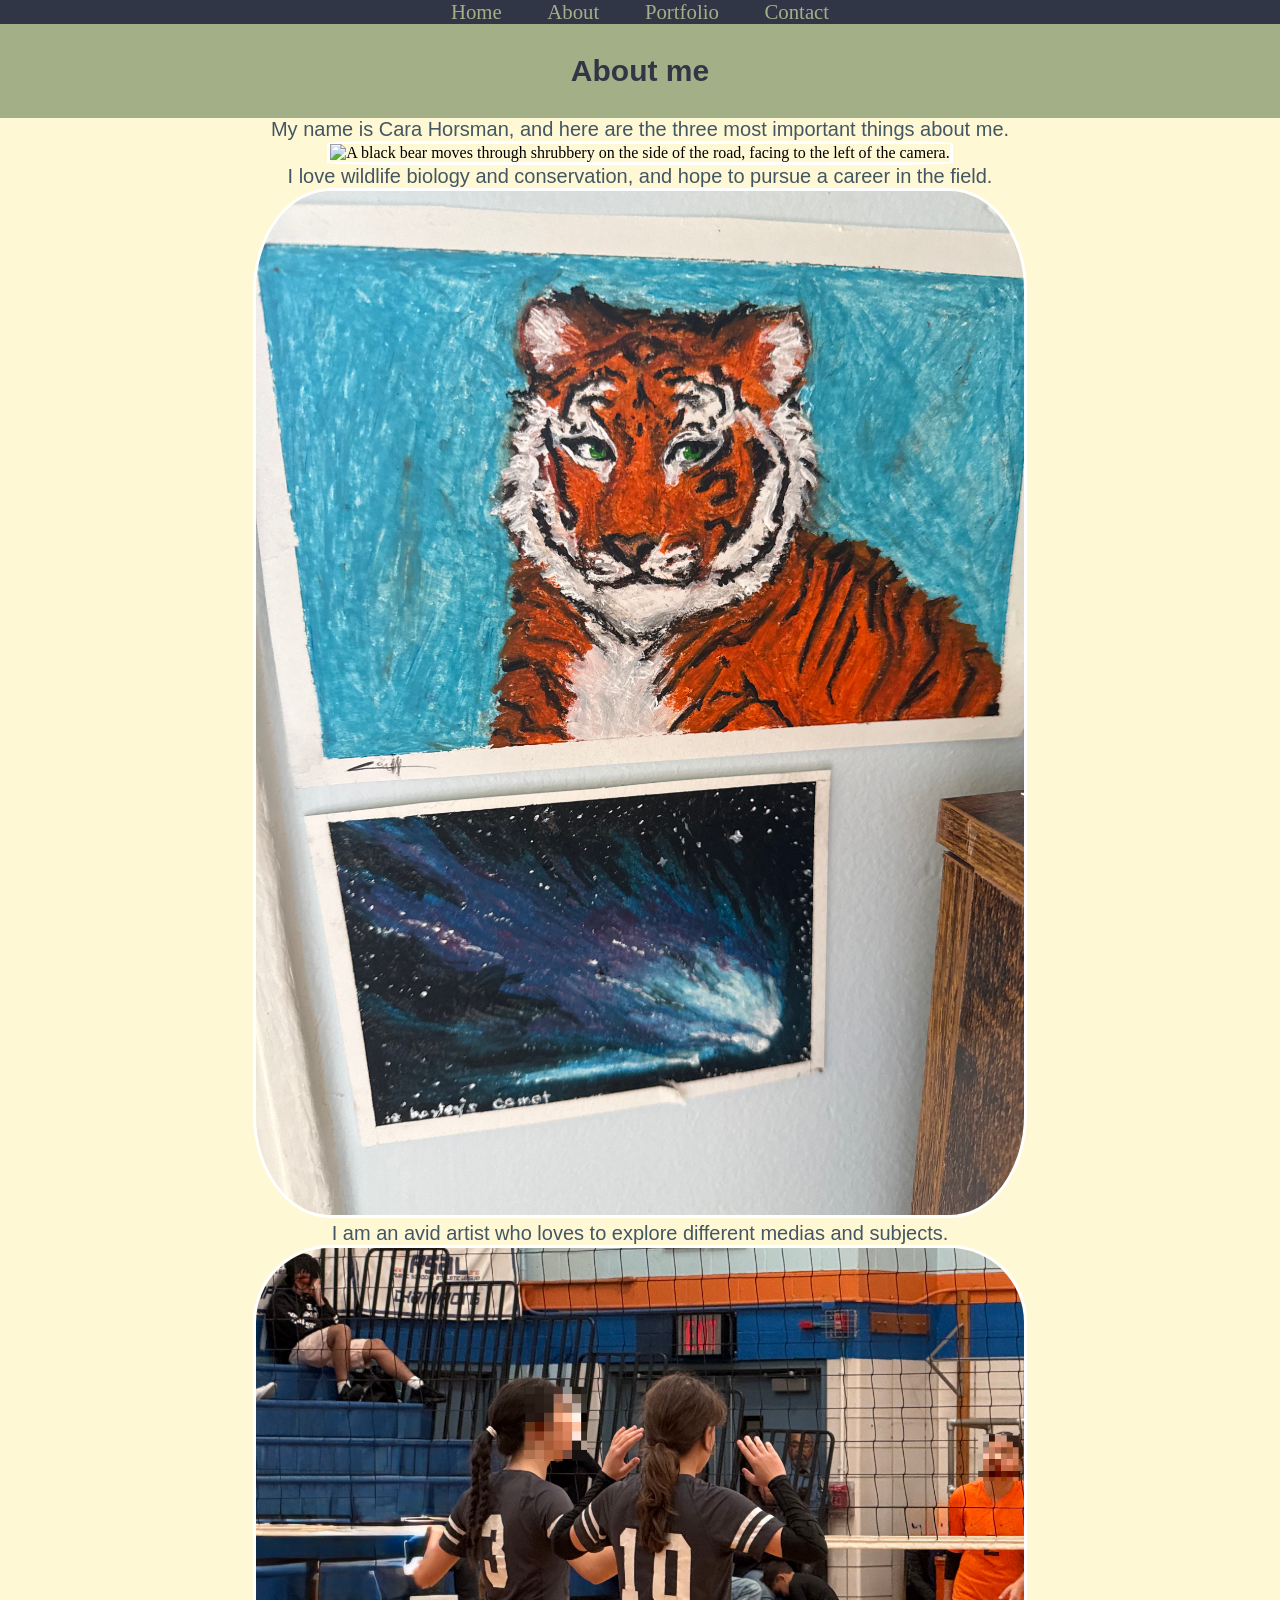
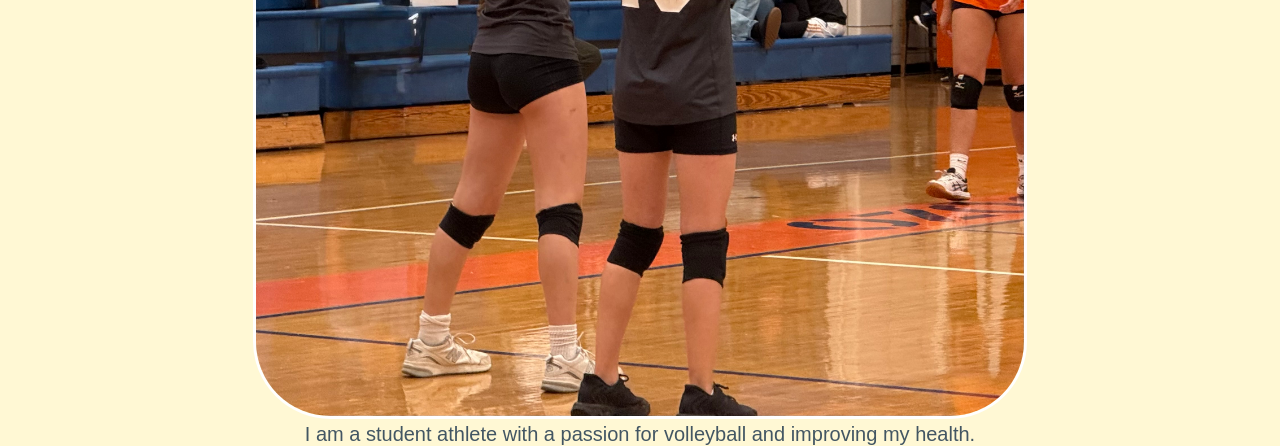
==== about.html @ 9ac759a9 "new file:   Personal-Website.code-workspace modified:   README.md new file:   about.html new file:  " ====
<!DOCTYPE html>
<html>
  <head>
    
    <title>About</title>
    <meta charset="utf-8" />
	  <meta http-equiv="X-UA-Compatible" content="IE=edge" />
	  <meta name="viewport" content="width=device-width, initial-scale=1" />

	  <!-- link the webpage's stylesheet -->
	  <link rel="stylesheet" href="/style.css" />

	  <!-- link the webpage's JavaScript file -->
	  <script src="/script.js" defer></script>

  </head>
  
  <body>
    <header>
      <nav>
        <ul>
          <li>
            <a href="index.html">Home</a>
          </li>
          <li>
            <a href="about.html">About</a>
          </li>
          <li>
            <a href="portfolio.html">Portfolio</a>
          </li>
          <li>
            <a href="contact.html">Contact</a>
          </li>
        </ul>
        <h1>About me</h1>
      
    
      </nav>
    </header>
  </body>
  <p>My name is Cara Horsman, and here are the three most important things about me. </p>
  <img src="assets/bear.jpeg"alt="A black bear moves through shrubbery on the side of the road, facing to the left of the camera.">
  <p>I love wildlife biology and conservation, and hope to pursue a career in the field.</p>
  <img src="assets/tiger.jpeg"alt="Two multimedia art pieces; first an orange tiger with white fur around the ruff, mouth, and belly, with green eyes and a oil pastel background with acrylics used for the fine details, and a blue and purple comet pushing through space with stars dotting around it">
  <p>I am an avid artist who loves to explore different medias and subjects.</p>
  <img src="assets/vb.jpeg"alt="One girl with a gray jersey that says 10 faces a volleyball net, wearing black elbow sleeves, kneepads, and shoes, brown curly hair tied back in a pony-tail, to her left is a dark-haired girl with her hair tied back in a braid sporting the same jersey only with the number three, and wearing white shoes, her face is blurred out. Across the net a girl with her face blurred out has a orange jersey, walking towards the net.">
  <p>I am a student athlete with a passion for volleyball and improving my health.</p>
</html>
---- style.css ----
/* STYLE SECTIONING TAGS */
*{
  margin: 0px;
  padding: 0px;
  text-align: center
 }
body {
 background-color: #FFF8D4; 
}
header {
  background-color: #A3B087;
  text-align: center;
}
main {
  margin-top: 0;
  margin-bottom: 0;
  margin-right: 20%;
  margin-left: 20%;
  text-align: center;
}


/* STYLE TEXT */

h1 {
  font-family: 'Arial', sans-serif;
  text-align: center;
  color: #313647;
  font-size: 30px;
  padding-bottom: 1em;
  padding-top: 1em;
  font-weight: bolder;
}
p {
  font-family: 'Arial', sans-serif;
  text-align: center;
  color: #435663;
  font-size: 20px;
  font-weight: normal;
}

/* STYLE IMAGES */
img {
  max-width: 60%;
  border-radius: 10%;
  border: 3px solid white;
}
/* STYLE NAV BAR */

ul {
  list-style: none;
  background-color: #313647;
  overflow: hidden;
  padding: 1
}
li {
  display: inline;
  text-align: center;
}
li a{
  text-decoration: none;
  color: #A3B087;
  padding: 1em;
  font-size: 1.3em;
}
li a:hover{
  background-color: #FFF8D4;
  
}

/* CLASSES */
.tleftAlign {
  text-align: left;
}
.trightAlign {
  text-align: right;
}
.ileftAlign {
  display: block;
  margin-left: 0;
  margin-right: auto; 
}
.irightAlign {
  display: block;
  margin-left: auto;
  margin-right: 0; 
}

/* IDS */
#amorQuote {
  color: #435663;
  font-weight: bold;
  font-style: italic
}
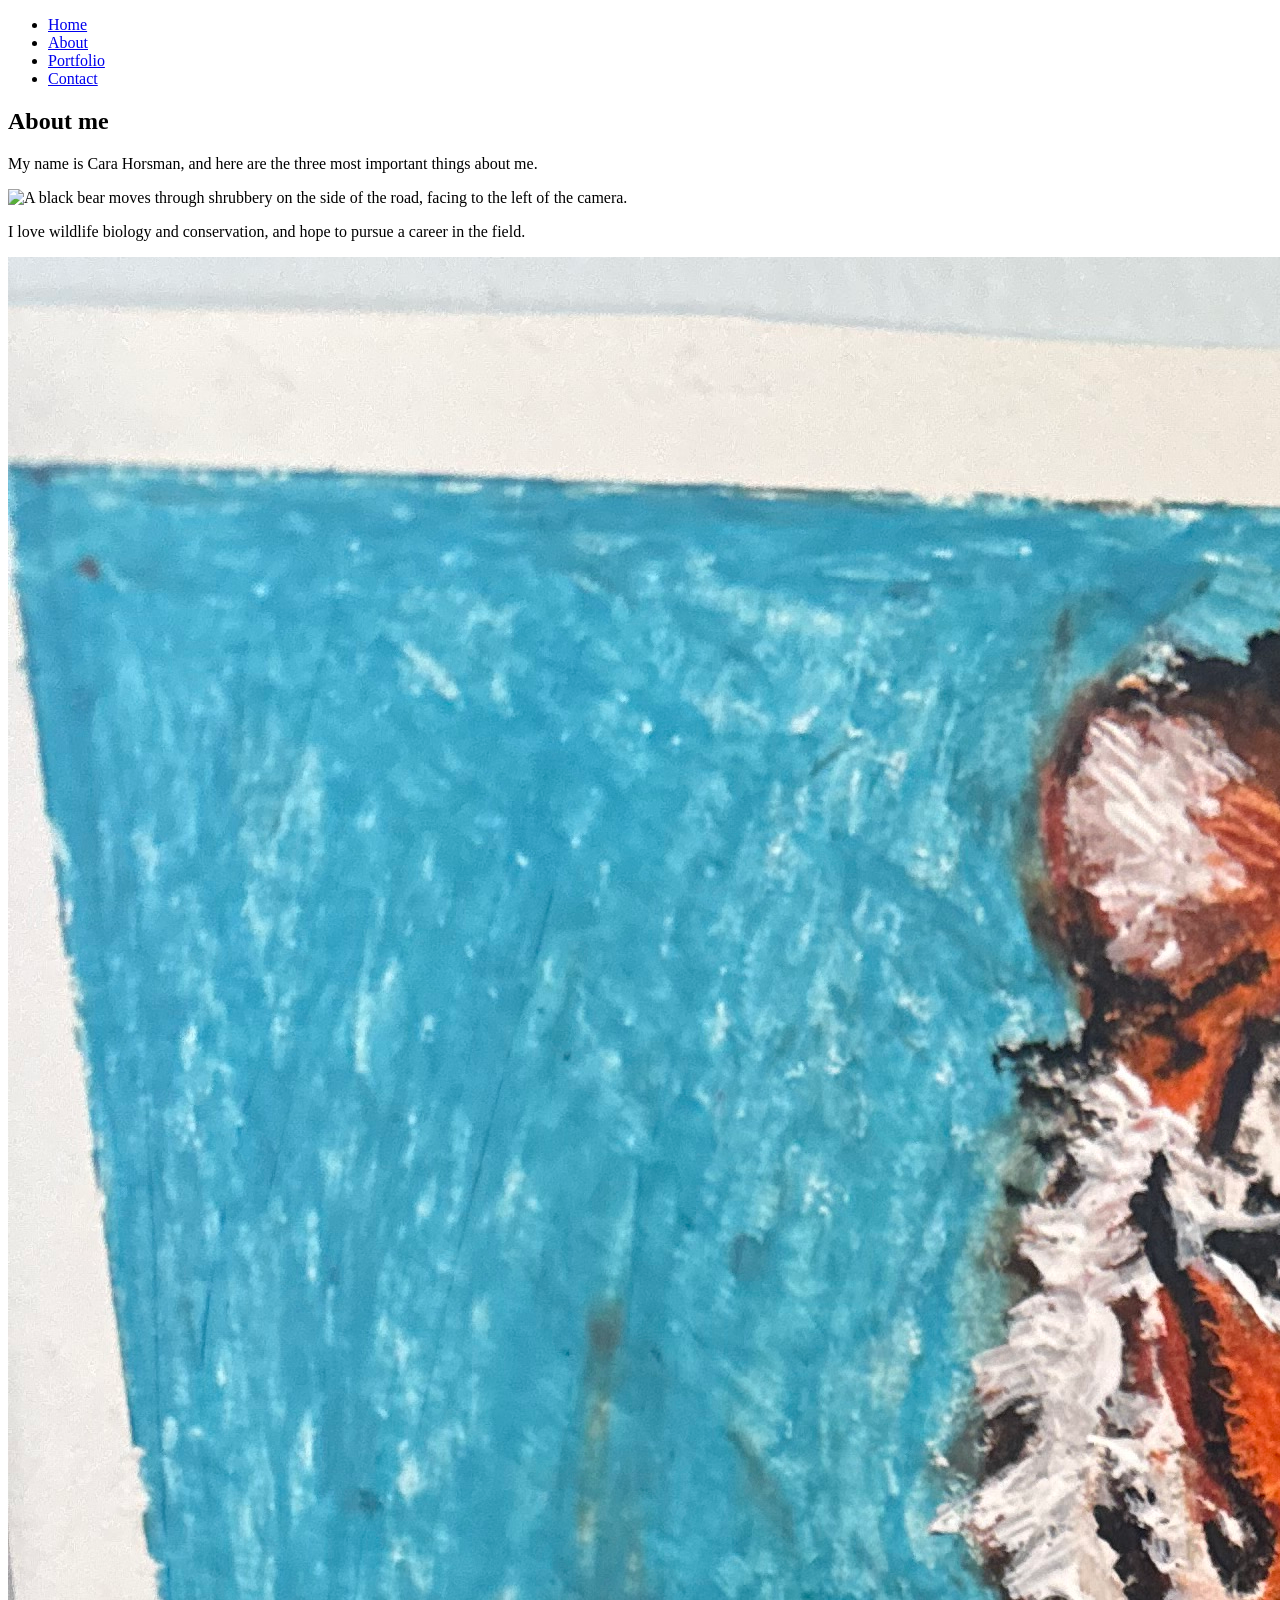
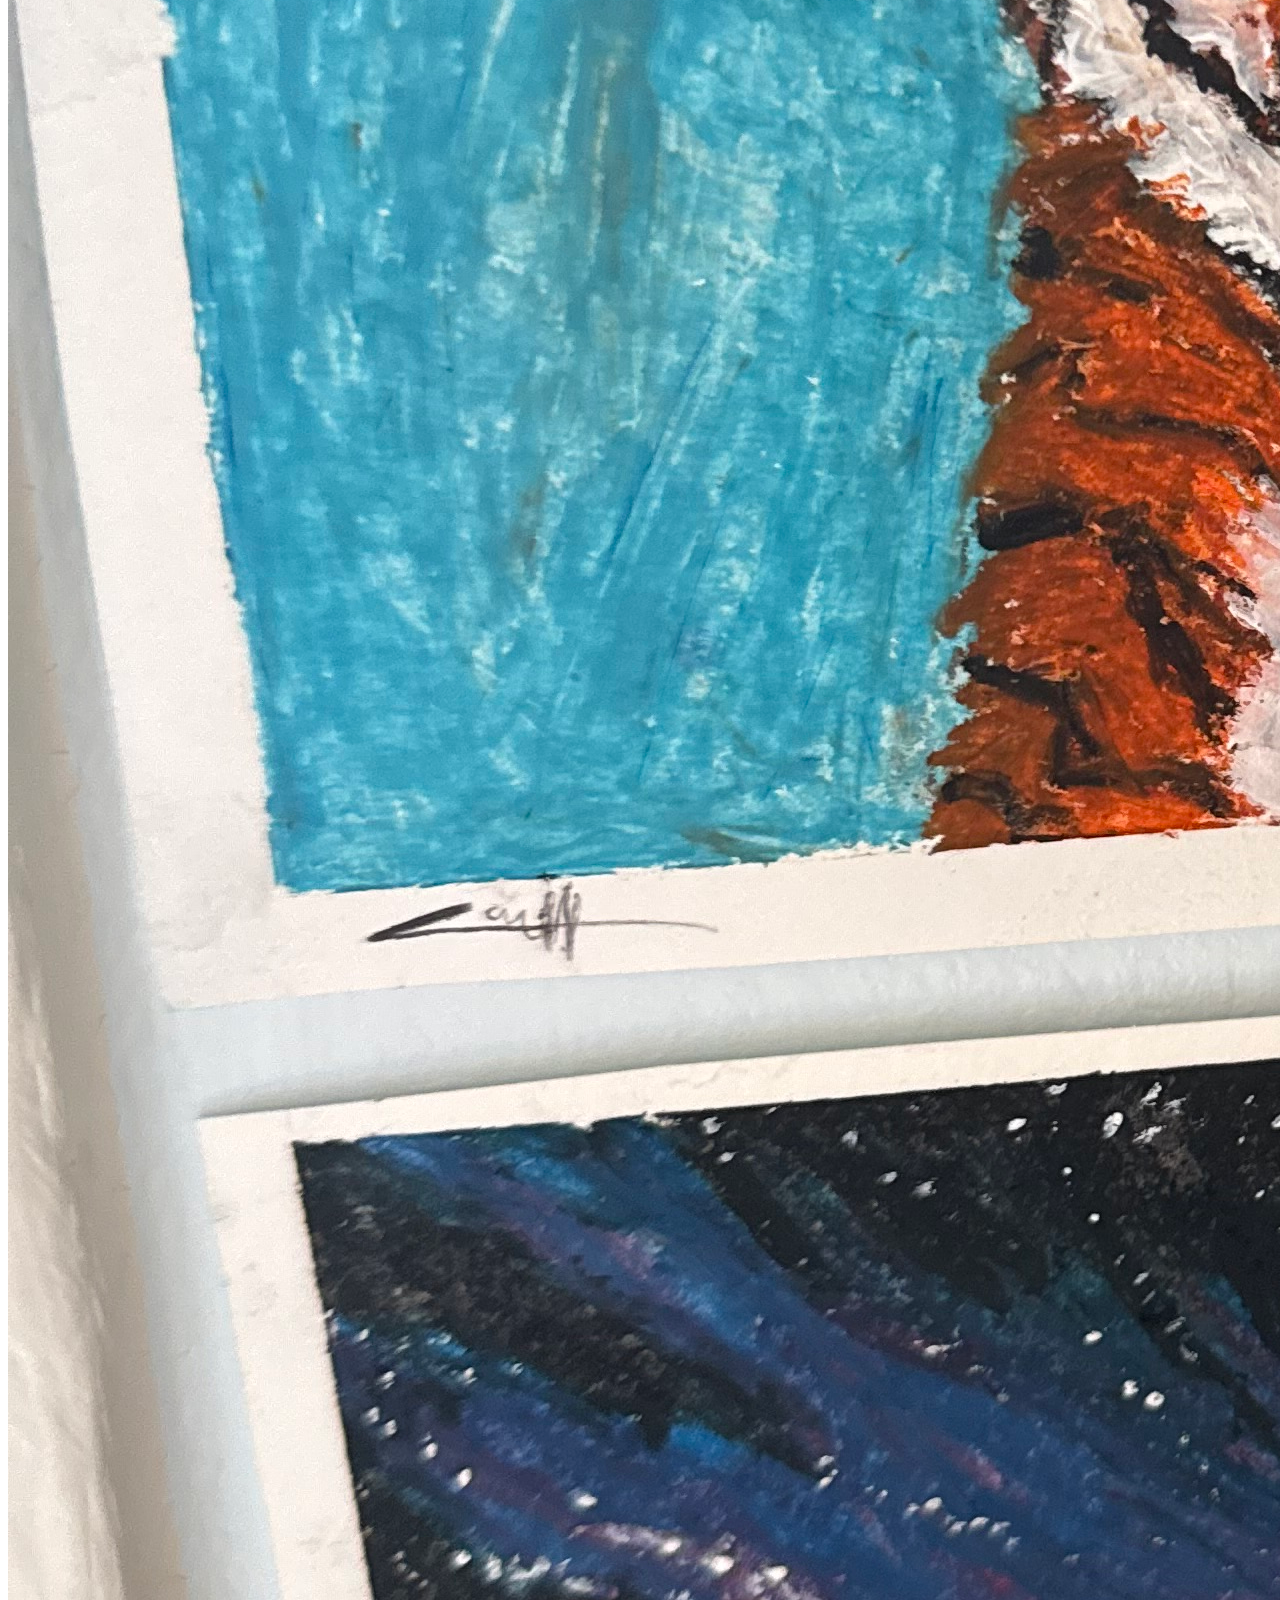
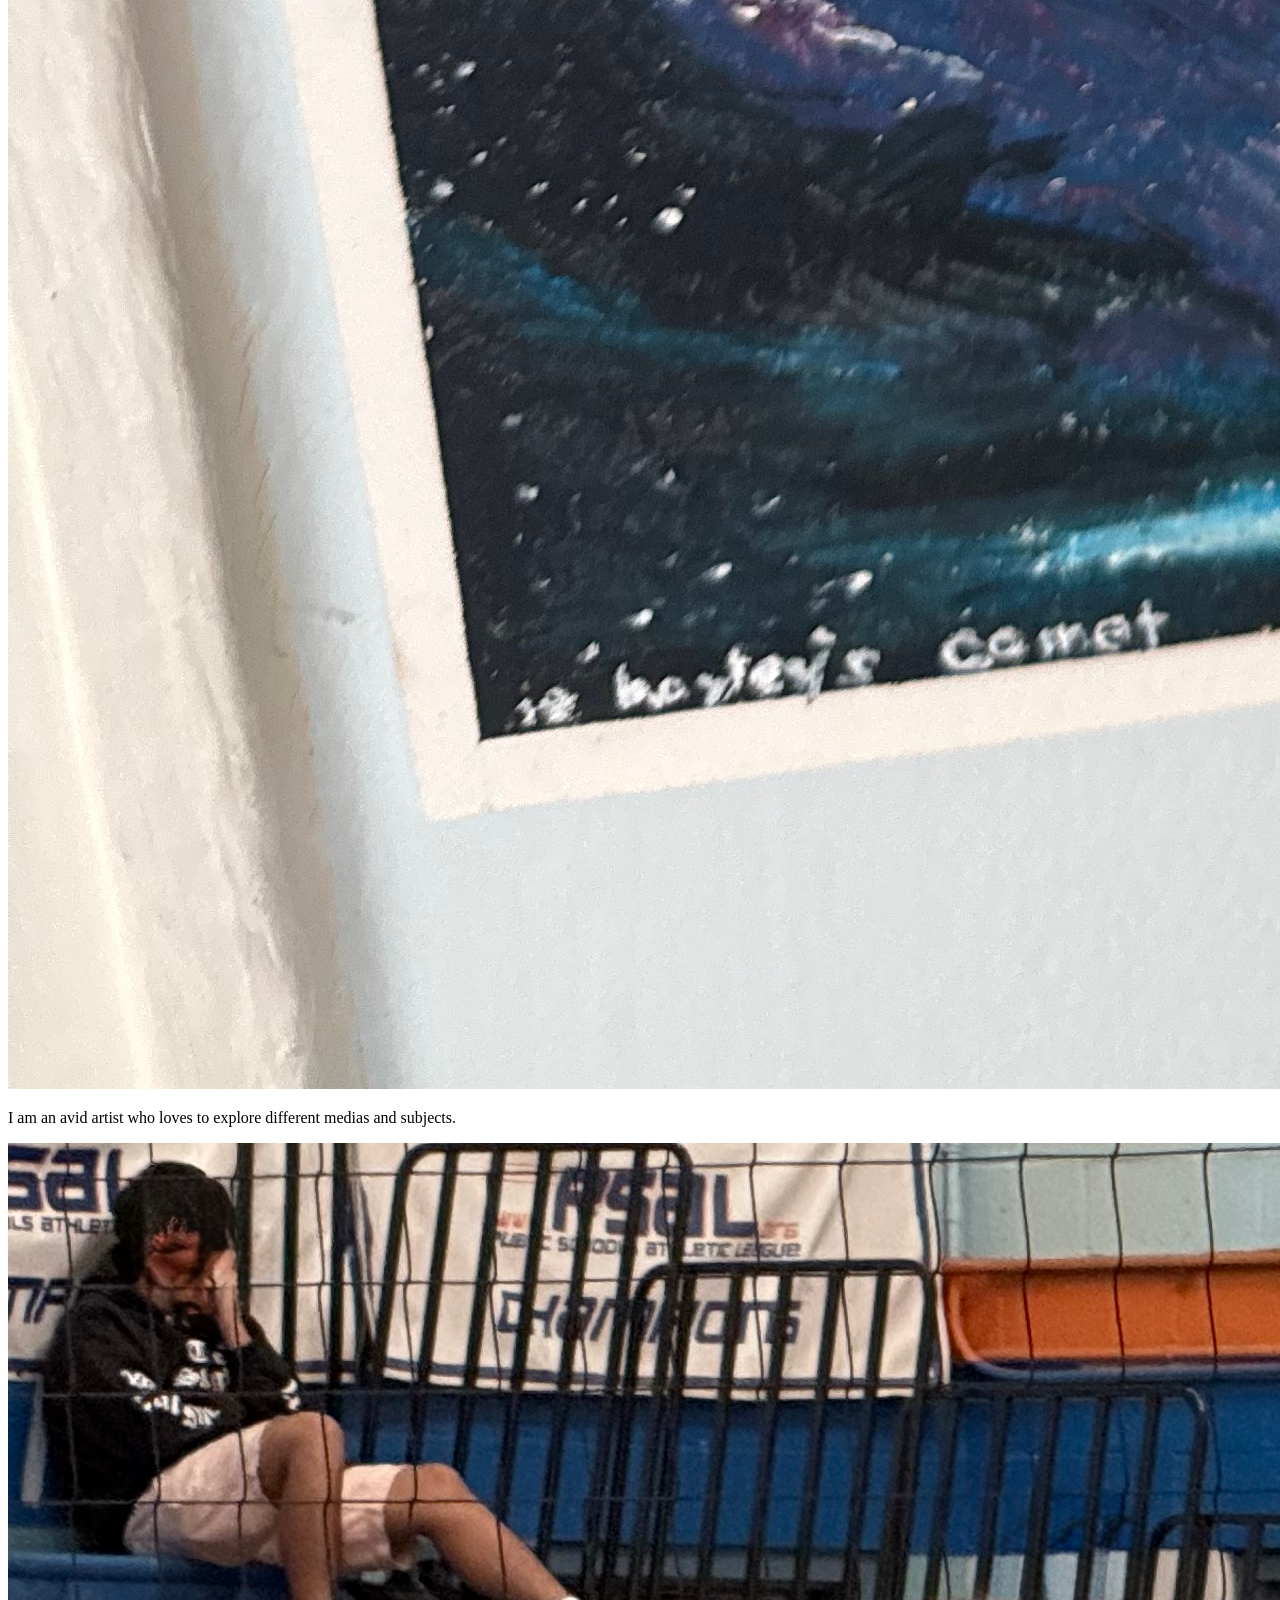
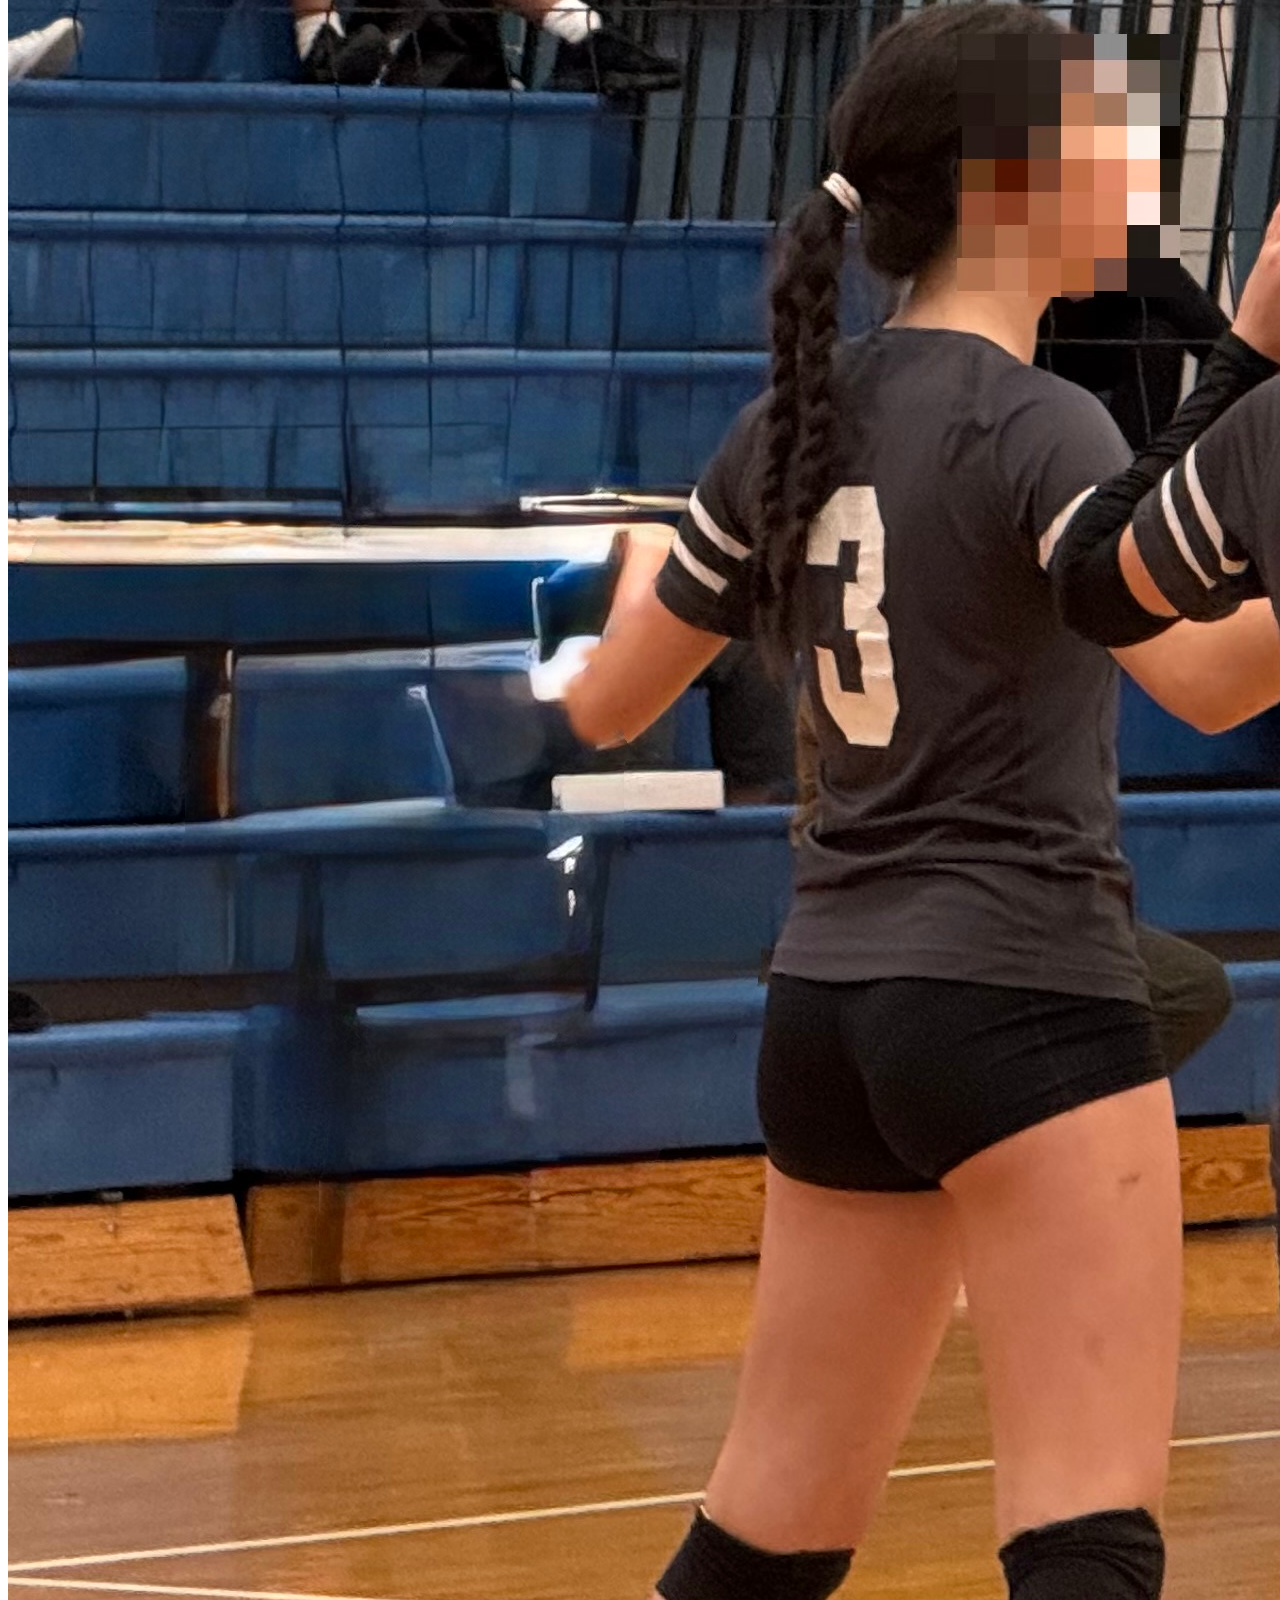
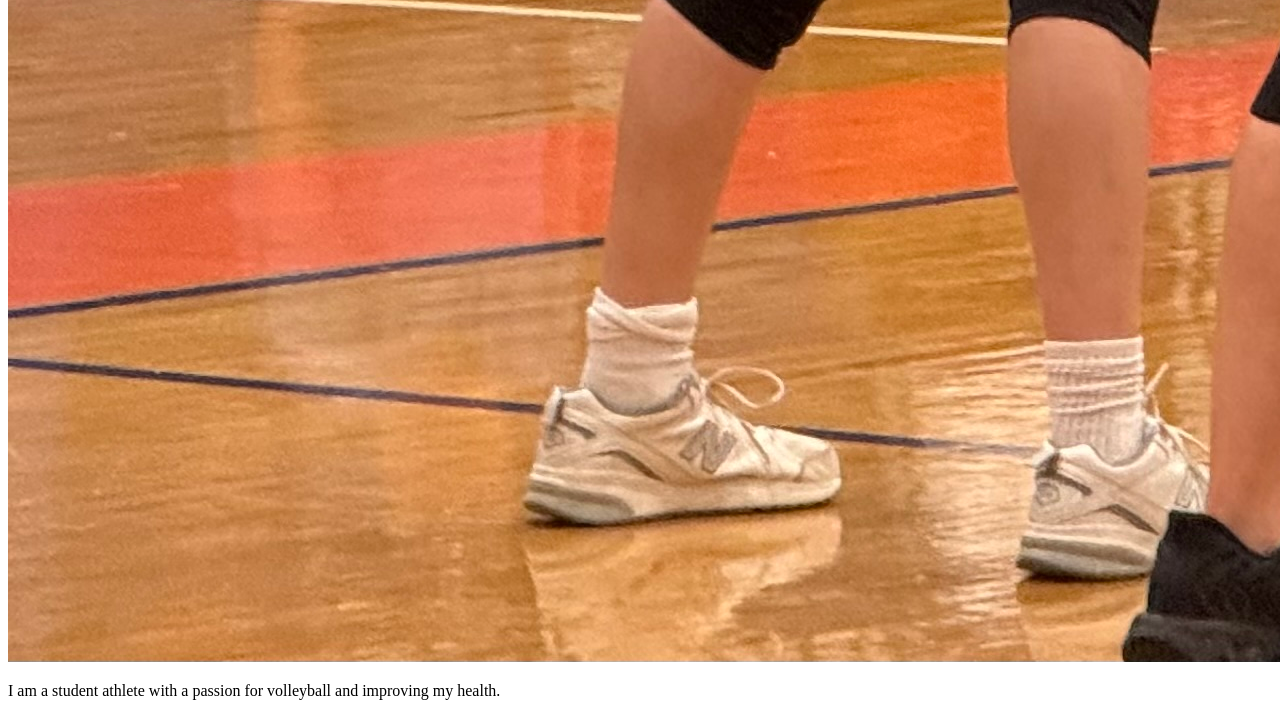
==== commit 84aabd65: "Update CSS link path" ====
--- a/about.html
+++ b/about.html
@@ -3,15 +3,14 @@
   <head>
     
     <title>About</title>
-    <meta charset="utf-8" />
-	  <meta http-equiv="X-UA-Compatible" content="IE=edge" />
-	  <meta name="viewport" content="width=device-width, initial-scale=1" />
+    <meta charset="utf-8"/>
+	  <meta http-equiv="X-UA-Compatible" content="IE=edge"/>
+	  <meta name="viewport" content="width=device-width, initial-scale=1"/>
 
 	  <!-- link the webpage's stylesheet -->
-	  <link rel="stylesheet" href="/style.css" />
+	  <link rel="stylesheet" href="/Personal-Website/style.css">
 
-	  <!-- link the webpage's JavaScript file -->
-	  <script src="/script.js" defer></script>
+
 
   </head>
   
@@ -45,4 +44,4 @@
   <p>I am an avid artist who loves to explore different medias and subjects.</p>
   <img src="assets/vb.jpeg"alt="One girl with a gray jersey that says 10 faces a volleyball net, wearing black elbow sleeves, kneepads, and shoes, brown curly hair tied back in a pony-tail, to her left is a dark-haired girl with her hair tied back in a braid sporting the same jersey only with the number three, and wearing white shoes, her face is blurred out. Across the net a girl with her face blurred out has a orange jersey, walking towards the net.">
   <p>I am a student athlete with a passion for volleyball and improving my health.</p>
-</html>+</html>
